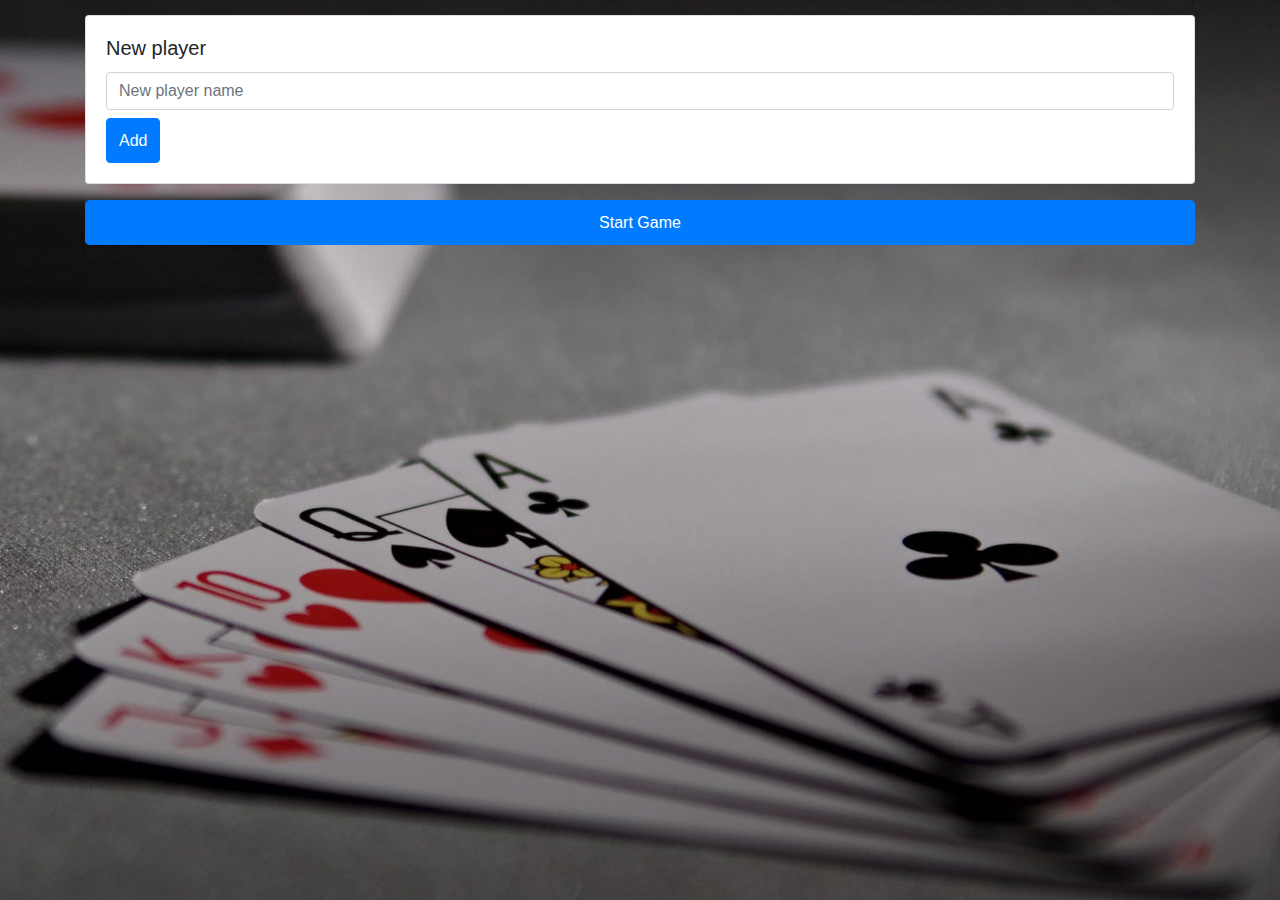
==== rummy/index.html @ 0853d786 "quick" ====
<meta charset="UTF-8">
<html>

<head>
    <script src="js/jquery.min.js"></script>
    <script src="js/main.js?v=508b74"></script>
    <script src="js/bootstrap.min.js"></script>
    <link href="css/bootstrap.min.css" rel="stylesheet" />
    <link href="css/style.css" rel="stylesheet" />
    <meta name="viewport" content="width=device-width, initial-scale=1, maximum-scale=1, user-scalable=0, viewport-fit=stretch">
</head>

<body>
    <div id="setup-container" class="container topspace">
        <div id="setup-row" class="row">
            <div class="col">
                <div class="card">
                    <div class="card-body">
                        <h5 class="card-title">New player</h5>
                        <input type="text" id="new-player-name" class="form-control" id="txtPlayer" placeholder="New player name">
                        <button type="button" id="btn-add-new-player" class="btn btn-primary topspace">Add</a></button>
                    </div>
                </div>
            </div>
        </div>
        <div class="row">
            <div class="col">
                <h4 id="game-round"></h4>
            </div>
        </div>
        <div class="row">
            <div class="col">
                <ul id="players-list" class="list-group">
                </ul>
            </div>
        </div>
        <div class="row button-row">
            <div class="col">
                <button type="button" id="btn-start-game" class="btn btn-primary form-control">Start Game</button>
                <button type="button" id="btn-end-round" class="btn btn-primary form-control" style="display:none">End Round</button>
                <button type="button" id="btn-new-game" class="btn btn-primary form-control" style="display:none">New Game</button>
                <button type="button" id="btn-reset" class="btn btn-primary form-control" style="display:none">Reset</button>
            </div>
        </div>
    </div>
    <div id="modal-update-scores" class="modal" data-backdrop="static" tabindex="-1" role="dialog" aria-labelledby="staticBackdropLabel" aria-hidden="true">
        <div class="modal-dialog" role="document">
            <div class="modal-content">
                <div class="modal-header">
                    <h5 class="modal-title">Round Ended</h5>
                    <button type="button" class="close" data-dismiss="modal" aria-label="Close">
                                <span aria-hidden="true">&times;</span>
                            </button>
                </div>
                <div class="modal-body">
                    <p>Enter the scores for round.</p>
                    <div id="modal-update-scores-body" class="row"></div>
                </div>
                <div class="modal-footer">
                    <button type="button" id="btn-save-updated-scores" class="btn btn-primary">Save changes</button>
                </div>
            </div>
        </div>
    </div>
</body>

</html>
---- rummy/css/style.css ----
html,
body {
    height: 100%;
    overflow: hidden;
}

h4 {
    color: white;
}

body {
    background: url("../assets/cards_bg.jpg");
    background-repeat: no-repeat;
    background-size: cover;
}

.topspace {
    margin-top: 15px;
}

.playerscore {
    font-size: 25px;
    line-height: 1;
}

.btn {
    height: 45px;
    margin-top: 8px;
}
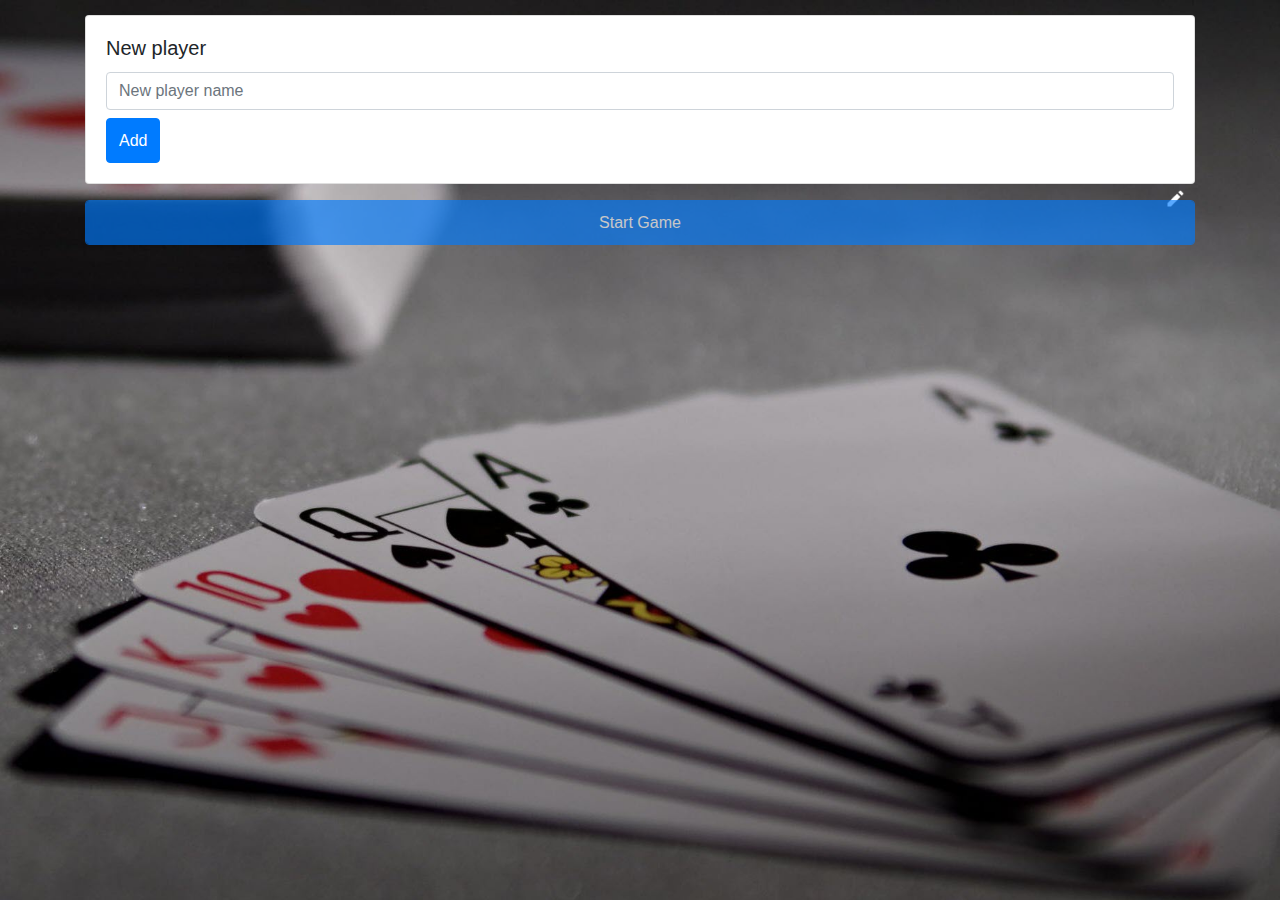
==== commit c41f9c25: "quick" ====
--- a/rummy/index.html
+++ b/rummy/index.html
@@ -26,6 +26,7 @@
         <div class="row">
             <div class="col">
                 <h4 id="game-round"></h4>
+                <span id="edit-icon"></span>
             </div>
         </div>
         <div class="row">
@@ -47,13 +48,13 @@
         <div class="modal-dialog" role="document">
             <div class="modal-content">
                 <div class="modal-header">
-                    <h5 class="modal-title">Round Ended</h5>
+                    <h5 id="modal-title" class="modal-title"></h5>
                     <button type="button" class="close" data-dismiss="modal" aria-label="Close">
                                 <span aria-hidden="true">&times;</span>
                             </button>
                 </div>
                 <div class="modal-body">
-                    <p>Enter the scores for round.</p>
+                    <p id="modal-instructions">Enter the scores for round.</p>
                     <div id="modal-update-scores-body" class="row"></div>
                 </div>
                 <div class="modal-footer">
--- a/rummy/css/style.css
+++ b/rummy/css/style.css
@@ -6,6 +6,7 @@
 
 h4 {
     color: white;
+    display: inline-block;
 }
 
 body {
@@ -26,4 +27,17 @@
 .btn {
     height: 45px;
     margin-top: 8px;
+}
+
+#edit-icon {
+    background: url('../assets/edit.png');
+    background-repeat: no-repeat;
+    background-size: cover;
+    display: block;
+    float: right;
+    width: 20px;
+    height: 20px;
+    position: absolute;
+    right: 25px;
+    top: 5px;
 }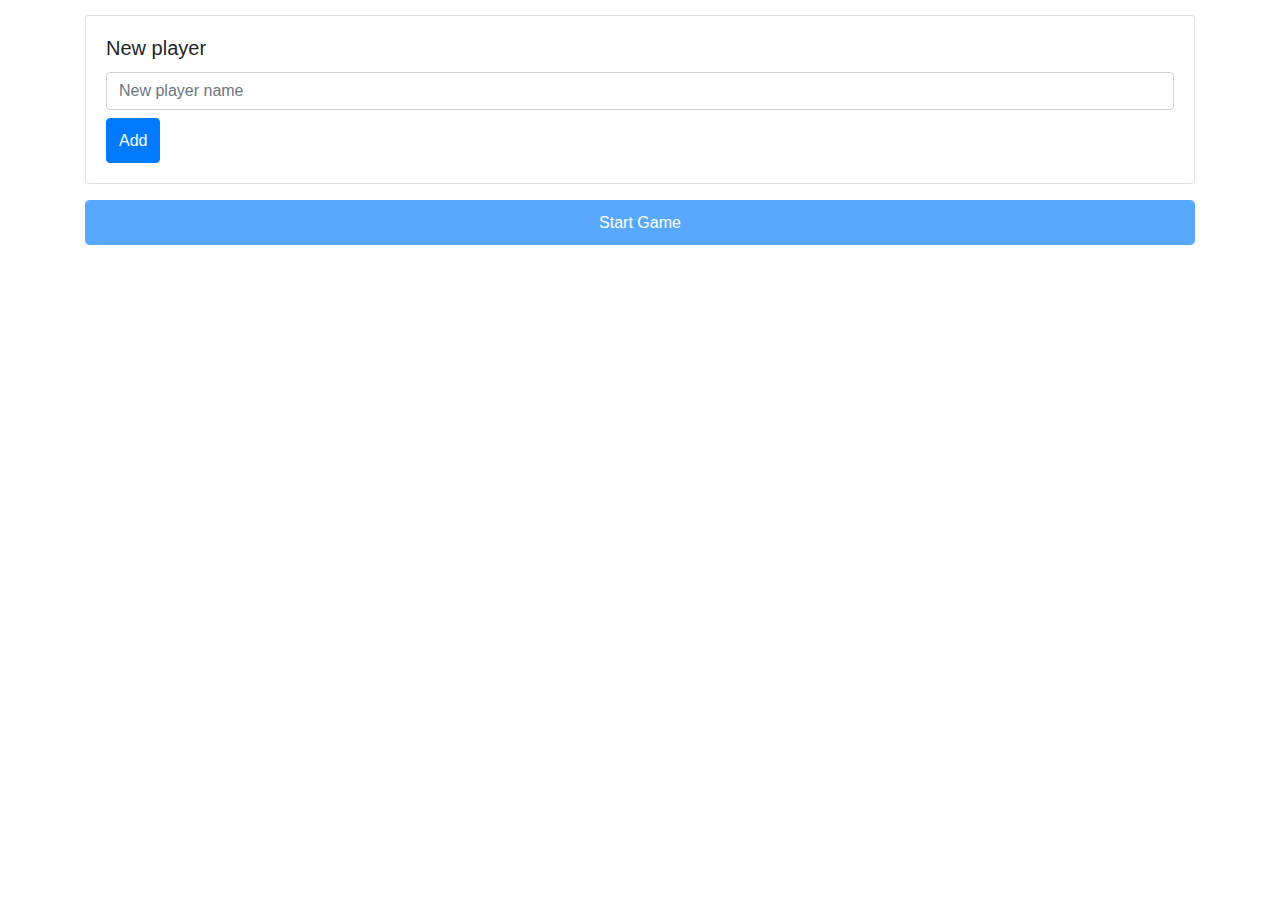
==== commit 6167d550: "quick" ====
--- a/rummy/index.html
+++ b/rummy/index.html
@@ -3,7 +3,7 @@
 
 <head>
     <script src="js/jquery.min.js"></script>
-    <script src="js/main.js?v=508b74"></script>
+    <script src="js/main.js?v=f05d4a35f146aba0e28997ac773bdbe7"></script>
     <script src="js/bootstrap.min.js"></script>
     <link href="css/bootstrap.min.css" rel="stylesheet" />
     <link href="css/style.css" rel="stylesheet" />
@@ -26,7 +26,7 @@
         <div class="row">
             <div class="col">
                 <h4 id="game-round"></h4>
-                <span id="edit-icon"></span>
+                <span id="edit-icon" style="display:none"></span>
             </div>
         </div>
         <div class="row">
--- a/rummy/css/style.css
+++ b/rummy/css/style.css
@@ -10,7 +10,7 @@
 }
 
 body {
-    background: url("../assets/cards_bg.jpg");
+    background: url("../rummy/assets/cards_bg.jpg");
     background-repeat: no-repeat;
     background-size: cover;
 }
@@ -30,7 +30,7 @@
 }
 
 #edit-icon {
-    background: url('../assets/edit.png');
+    background: url("../rummy/assets/edit.png");
     background-repeat: no-repeat;
     background-size: cover;
     display: block;
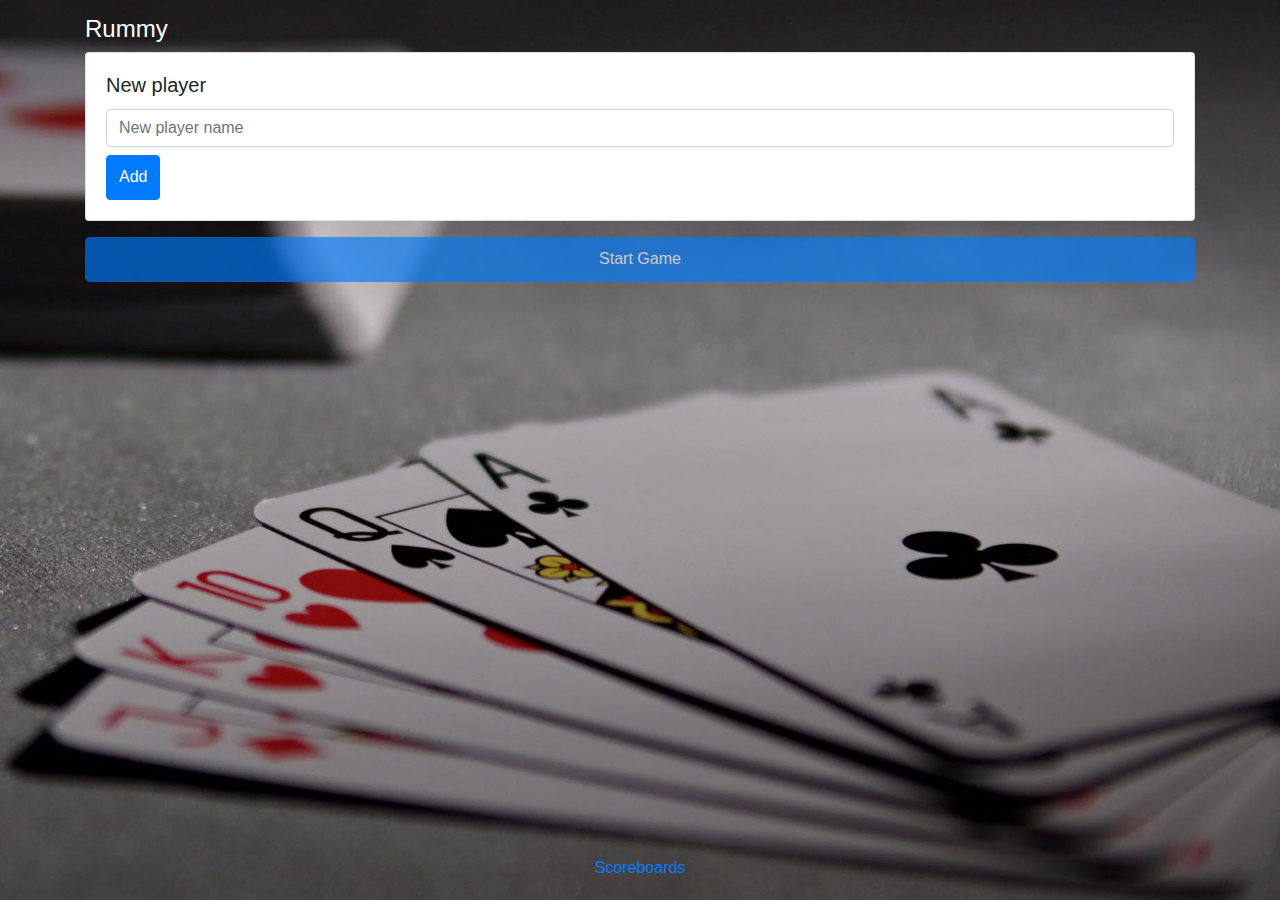
==== commit 63b74e4c: "quick" ====
--- a/rummy/index.html
+++ b/rummy/index.html
@@ -2,67 +2,75 @@
 <html>
 
 <head>
-    <script src="js/jquery.min.js"></script>
-    <script src="js/main.js?v=f05d4a35f146aba0e28997ac773bdbe7"></script>
-    <script src="js/bootstrap.min.js"></script>
-    <link href="css/bootstrap.min.css" rel="stylesheet" />
-    <link href="css/style.css" rel="stylesheet" />
-    <meta name="viewport" content="width=device-width, initial-scale=1, maximum-scale=1, user-scalable=0, viewport-fit=stretch">
+  <script src="js/jquery.min.js"></script>
+  <script src="js/main.js?v=f05d4a35f146aba0e28997ac773bdbe7"></script>
+  <script src="js/bootstrap.min.js"></script>
+  <link href="css/bootstrap.min.css" rel="stylesheet" />
+  <link href="css/style.css" rel="stylesheet" />
+  <meta name="viewport" content="width=device-width, initial-scale=1, maximum-scale=1, user-scalable=0, viewport-fit=stretch">
 </head>
 
 <body>
-    <div id="setup-container" class="container topspace">
-        <div id="setup-row" class="row">
-            <div class="col">
-                <div class="card">
-                    <div class="card-body">
-                        <h5 class="card-title">New player</h5>
-                        <input type="text" id="new-player-name" class="form-control" id="txtPlayer" placeholder="New player name">
-                        <button type="button" id="btn-add-new-player" class="btn btn-primary topspace">Add</a></button>
-                    </div>
-                </div>
-            </div>
+  <div id="setup-container" class="container topspace">
+    <div class="row">
+      <div class="col">
+        <h4>Rummy</h4>
+      </div>
+    </div>
+    <div id="setup-row" class="row">
+      <div class="col">
+        <div class="card">
+          <div class="card-body">
+            <h5 class="card-title">New player</h5>
+            <input type="text" id="new-player-name" class="form-control" id="txtPlayer" placeholder="New player name">
+            <button type="button" id="btn-add-new-player" class="btn btn-primary topspace">Add</a></button>
+          </div>
         </div>
-        <div class="row">
-            <div class="col">
-                <h4 id="game-round"></h4>
-                <span id="edit-icon" style="display:none"></span>
-            </div>
-        </div>
-        <div class="row">
-            <div class="col">
-                <ul id="players-list" class="list-group">
-                </ul>
-            </div>
-        </div>
-        <div class="row button-row">
-            <div class="col">
-                <button type="button" id="btn-start-game" class="btn btn-primary form-control">Start Game</button>
-                <button type="button" id="btn-end-round" class="btn btn-primary form-control" style="display:none">End Round</button>
-                <button type="button" id="btn-new-game" class="btn btn-primary form-control" style="display:none">New Game</button>
-                <button type="button" id="btn-reset" class="btn btn-primary form-control" style="display:none">Reset</button>
-            </div>
-        </div>
+      </div>
     </div>
-    <div id="modal-update-scores" class="modal" data-backdrop="static" tabindex="-1" role="dialog" aria-labelledby="staticBackdropLabel" aria-hidden="true">
-        <div class="modal-dialog" role="document">
-            <div class="modal-content">
-                <div class="modal-header">
-                    <h5 id="modal-title" class="modal-title"></h5>
-                    <button type="button" class="close" data-dismiss="modal" aria-label="Close">
+    <div class="row">
+      <div class="col">
+        <h4 id="game-round"></h4>
+        <span id="edit-icon" style="display:none"></span>
+      </div>
+    </div>
+    <div class="row">
+      <div class="col">
+        <ul id="players-list" class="list-group">
+        </ul>
+      </div>
+    </div>
+    <div class="row button-row">
+      <div class="col">
+        <button type="button" id="btn-start-game" class="btn btn-primary form-control">Start Game</button>
+        <button type="button" id="btn-end-round" class="btn btn-primary form-control" style="display:none">End Round</button>
+        <button type="button" id="btn-new-game" class="btn btn-primary form-control" style="display:none">New Game</button>
+        <button type="button" id="btn-reset" class="btn btn-primary form-control" style="display:none">Reset</button>
+      </div>
+    </div>
+  </div>
+  <div id="modal-update-scores" class="modal" data-backdrop="static" tabindex="-1" role="dialog" aria-labelledby="staticBackdropLabel" aria-hidden="true">
+    <div class="modal-dialog" role="document">
+      <div class="modal-content">
+        <div class="modal-header">
+          <h5 id="modal-title" class="modal-title"></h5>
+          <button type="button" class="close" data-dismiss="modal" aria-label="Close">
                                 <span aria-hidden="true">&times;</span>
                             </button>
-                </div>
-                <div class="modal-body">
-                    <p id="modal-instructions">Enter the scores for round.</p>
-                    <div id="modal-update-scores-body" class="row"></div>
-                </div>
-                <div class="modal-footer">
-                    <button type="button" id="btn-save-updated-scores" class="btn btn-primary">Save changes</button>
-                </div>
-            </div>
         </div>
+        <div class="modal-body">
+          <p id="modal-instructions">Enter the scores for round.</p>
+          <div id="modal-update-scores-body" class="row"></div>
+        </div>
+        <div class="modal-footer">
+          <button type="button" id="btn-save-updated-scores" class="btn btn-primary">Save changes</button>
+        </div>
+      </div>
     </div>
+  </div>
+  <div id="footer">
+    <span><a href="../index.html">Scoreboards</a></span>
+  </div>
 </body>
 
 </html>--- a/rummy/css/style.css
+++ b/rummy/css/style.css
@@ -1,43 +1,57 @@
 html,
 body {
-    height: 100%;
-    overflow: hidden;
+  height: 100%;
+  overflow: hidden;
+}
+
+h1 {
+  color: white;
 }
 
 h4 {
-    color: white;
-    display: inline-block;
+  color: white;
+  display: inline-block;
 }
 
 body {
-    background: url("../rummy/assets/cards_bg.jpg");
-    background-repeat: no-repeat;
-    background-size: cover;
+  background: url("../assets/cards_bg.jpg");
+  background-repeat: no-repeat;
+  background-size: cover;
 }
 
 .topspace {
-    margin-top: 15px;
+  margin-top: 15px;
 }
 
 .playerscore {
-    font-size: 25px;
-    line-height: 1;
+  font-size: 25px;
+  line-height: 1;
 }
 
 .btn {
-    height: 45px;
-    margin-top: 8px;
+  height: 45px;
+  margin-top: 8px;
 }
 
 #edit-icon {
-    background: url("../rummy/assets/edit.png");
-    background-repeat: no-repeat;
-    background-size: cover;
-    display: block;
-    float: right;
-    width: 20px;
-    height: 20px;
-    position: absolute;
-    right: 25px;
-    top: 5px;
+  background: url("../assets/edit.png");
+  background-repeat: no-repeat;
+  background-size: cover;
+  display: block;
+  float: right;
+  width: 20px;
+  height: 20px;
+  position: absolute;
+  right: 25px;
+  top: 5px;
+}
+
+#footer {
+  position: absolute;
+  bottom: 0;
+  width: 100vw;
+  text-align: center;
+  padding: 20px;
+  box-sizing: border-box;
+  color: white;
 }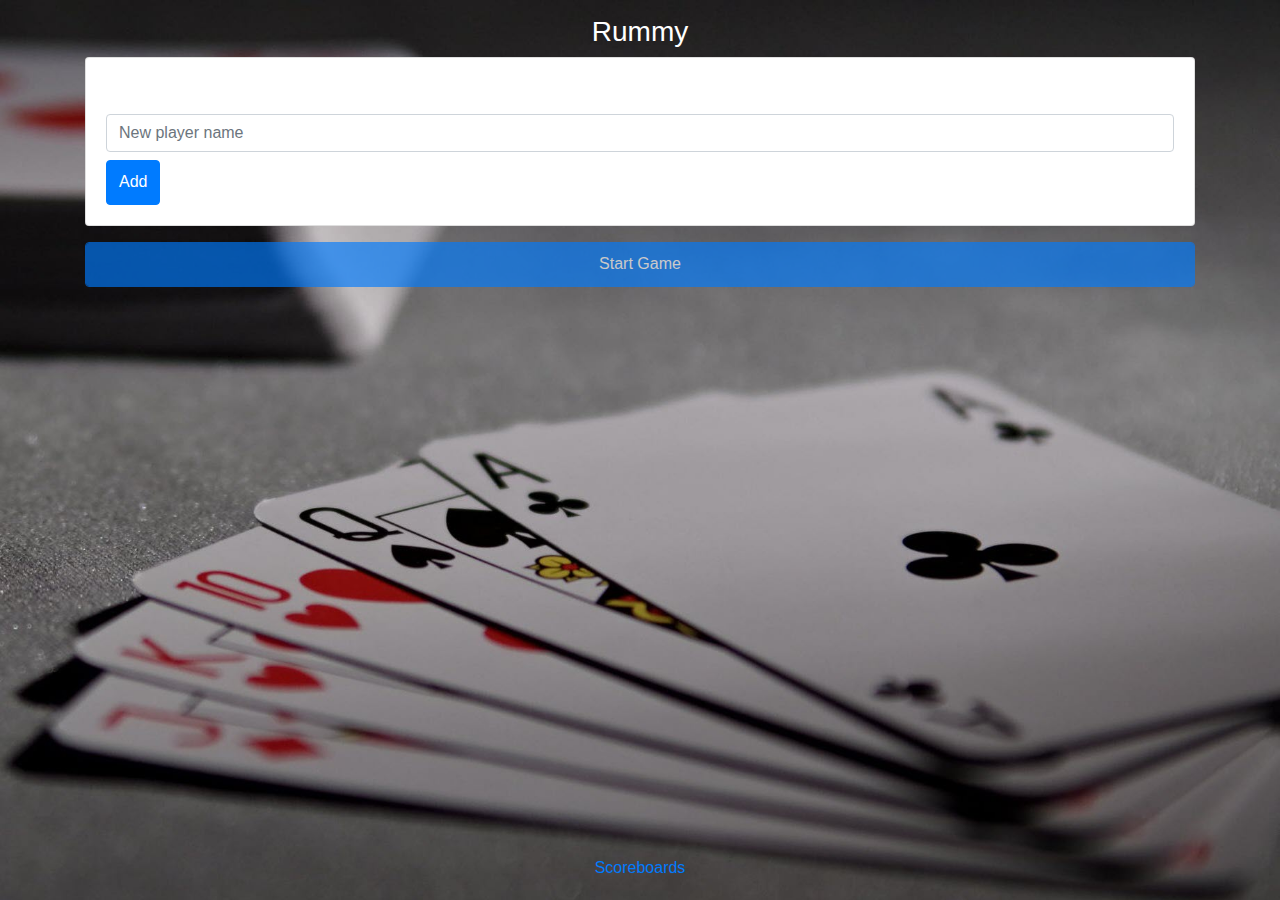
==== commit 875b06bd: "quick" ====
--- a/rummy/index.html
+++ b/rummy/index.html
@@ -5,6 +5,7 @@
   <script src="js/jquery.min.js"></script>
   <script src="js/main.js?v=f05d4a35f146aba0e28997ac773bdbe7"></script>
   <script src="js/bootstrap.min.js"></script>
+  <script src="js/confetti.min.js"></script>
   <link href="css/bootstrap.min.css" rel="stylesheet" />
   <link href="css/style.css" rel="stylesheet" />
   <meta name="viewport" content="width=device-width, initial-scale=1, maximum-scale=1, user-scalable=0, viewport-fit=stretch">
@@ -14,7 +15,7 @@
   <div id="setup-container" class="container topspace">
     <div class="row">
       <div class="col">
-        <h4>Rummy</h4>
+        <h3>Rummy</h3>
       </div>
     </div>
     <div id="setup-row" class="row">
@@ -30,7 +31,7 @@
     </div>
     <div class="row">
       <div class="col">
-        <h4 id="game-round"></h4>
+        <h5 id="game-round"></h5>
         <span id="edit-icon" style="display:none"></span>
       </div>
     </div>
@@ -63,7 +64,8 @@
           <div id="modal-update-scores-body" class="row"></div>
         </div>
         <div class="modal-footer">
-          <button type="button" id="btn-save-updated-scores" class="btn btn-primary">Save changes</button>
+          <button type="button" id="btn-save-updated-scores" class="btn btn-primary">Save Scores</button>
+          <button type="button" id="btn-end-game-confetti" class="btn btn-primary">End Game</button>
         </div>
       </div>
     </div>
--- a/rummy/css/style.css
+++ b/rummy/css/style.css
@@ -8,9 +8,14 @@
   color: white;
 }
 
-h4 {
+h3 {
   color: white;
-  display: inline-block;
+  display: block;
+  text-align: center;
+}
+
+h5 {
+  color: white;
 }
 
 body {
@@ -54,4 +59,14 @@
   padding: 20px;
   box-sizing: border-box;
   color: white;
+}
+
+.leader {
+  color: #d0b200;
+  font-weight: bold;
+  font-size: 20px;
+}
+
+#btn-end-game-confetti {
+  display: none;
 }